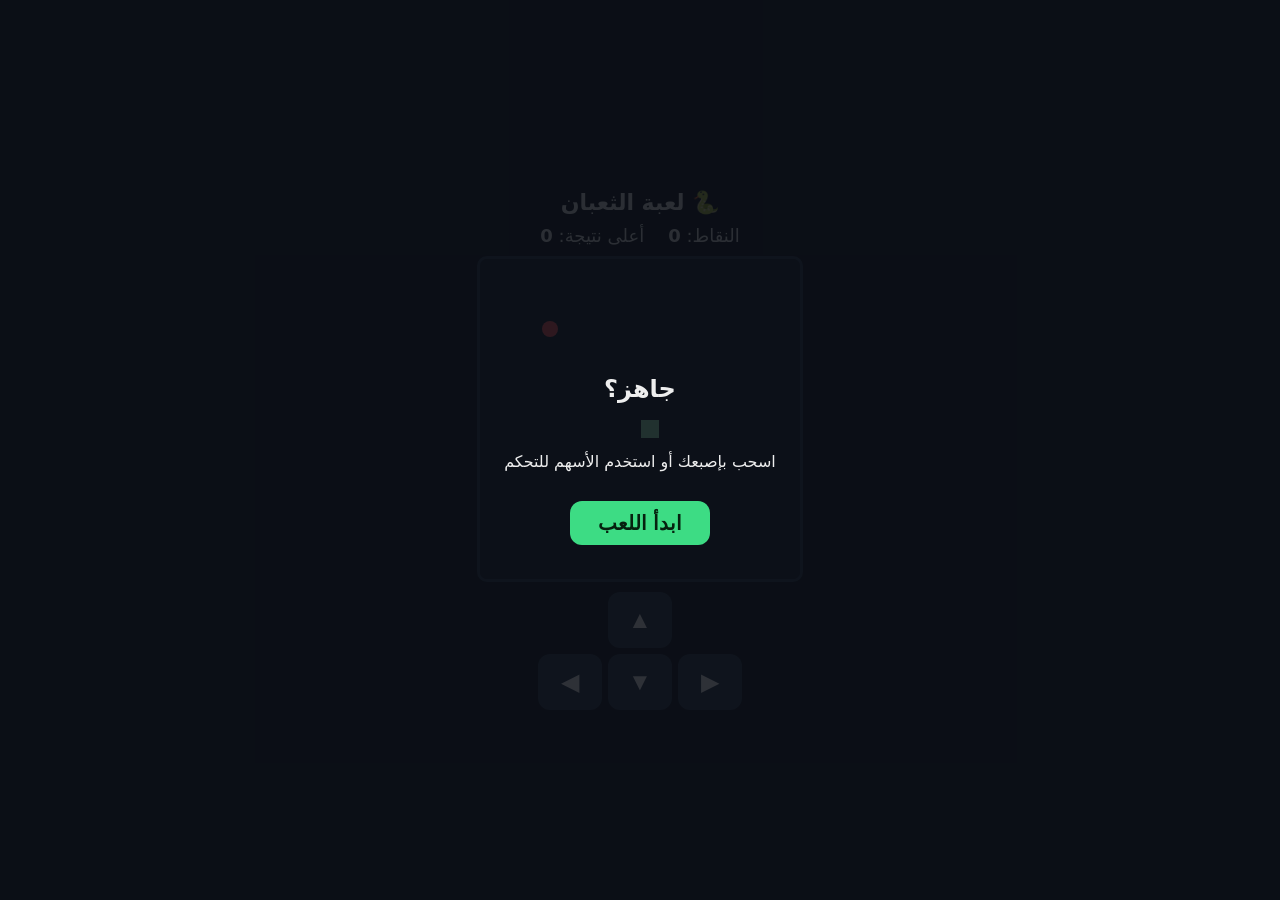
==== index.html @ d33692b9 "Create index.html" ====
<!DOCTYPE html>
<html lang="ar" dir="rtl">
<head>
<meta charset="utf-8">
<meta name="viewport" content="width=device-width,initial-scale=1,user-scalable=no">
<title>لعبة الثعبان</title>
<style>
*{box-sizing:border-box;-webkit-tap-highlight-color:transparent}
html,body{margin:0;height:100%;background:#12171f;color:#eee;font-family:system-ui,"Segoe UI",Tahoma,sans-serif;touch-action:none;overflow:hidden}
body{display:flex;flex-direction:column;align-items:center;justify-content:center;gap:10px}
h1{margin:0;font-size:22px}
#bar{display:flex;gap:24px;font-size:18px}
canvas{background:#1c2430;border:3px solid #2f3d52;border-radius:10px;max-width:92vw;max-height:60vh}
#pad{display:grid;grid-template-columns:repeat(3,64px);grid-template-rows:repeat(2,56px);gap:6px;direction:ltr}
#pad button{font-size:24px;border:0;border-radius:12px;background:#2f3d52;color:#fff}
#pad button:active{background:#46618a}
#up{grid-column:2;grid-row:1}#left{grid-column:1;grid-row:2}#down{grid-column:2;grid-row:2}#right{grid-column:3;grid-row:2}
#msg{position:absolute;inset:0;display:flex;flex-direction:column;align-items:center;justify-content:center;background:rgba(10,14,20,.85);gap:14px;text-align:center;padding:20px}
#msg button{font-size:20px;padding:10px 28px;border:0;border-radius:12px;background:#3ddc84;color:#06210f;font-weight:bold}
.hide{display:none!important}
</style>
</head>
<body>
<h1>🐍 لعبة الثعبان</h1>
<div id="bar"><span>النقاط: <b id="score">0</b></span><span>أعلى نتيجة: <b id="best">0</b></span></div>
<canvas id="c" width="320" height="320"></canvas>
<div id="pad"><button id="up">▲</button><button id="left">◀</button><button id="down">▼</button><button id="right">▶</button></div>
<div id="msg"><h2 id="mt">جاهز؟</h2><p id="mp">اسحب بإصبعك أو استخدم الأسهم للتحكم</p><button id="go">ابدأ اللعب</button></div>
<script>
const N=16,S=20,cv=document.getElementById('c'),x=cv.getContext('2d');
let snake,dir,next,food,score,timer,best=+localStorage.getItem('snakeBest')||0;
document.getElementById('best').textContent=best;
function place(){do{food={x:Math.floor(Math.random()*N),y:Math.floor(Math.random()*N)}}while(snake.some(s=>s.x==food.x&&s.y==food.y))}
function start(){snake=[{x:8,y:8},{x:7,y:8},{x:6,y:8}];dir=next={x:1,y:0};score=0;document.getElementById('score').textContent=0;place();
 document.getElementById('msg').classList.add('hide');clearInterval(timer);timer=setInterval(tick,130);draw()}
function over(){clearInterval(timer);if(score>best){best=score;localStorage.setItem('snakeBest',best);document.getElementById('best').textContent=best}
 document.getElementById('mt').textContent='انتهت اللعبة';document.getElementById('mp').textContent='نتيجتك: '+score;
 document.getElementById('go').textContent='العب مرة أخرى';document.getElementById('msg').classList.remove('hide')}
function tick(){dir=next;const h={x:snake[0].x+dir.x,y:snake[0].y+dir.y};
 if(h.x<0||h.y<0||h.x>=N||h.y>=N||snake.some(s=>s.x==h.x&&s.y==h.y))return over();
 snake.unshift(h);if(h.x==food.x&&h.y==food.y){score++;document.getElementById('score').textContent=score;place();if(score%5==0){clearInterval(timer);timer=setInterval(tick,Math.max(60,130-score*3))}}else snake.pop();draw()}
function draw(){x.fillStyle='#1c2430';x.fillRect(0,0,320,320);
 x.fillStyle='#ff5a5f';x.beginPath();x.arc(food.x*S+10,food.y*S+10,8,0,7);x.fill();
 snake.forEach((s,i)=>{x.fillStyle=i?'#3ddc84':'#a6ffcb';x.fillRect(s.x*S+1,s.y*S+1,S-2,S-2)})}
function turn(dx,dy){if(dx==-dir.x&&dy==-dir.y)return;next={x:dx,y:dy}}
const D={up:[0,-1],down:[0,1],left:[-1,0],right:[1,0]};
for(const k in D){const b=document.getElementById(k);b.addEventListener('pointerdown',e=>{e.preventDefault();turn(...D[k])})}
addEventListener('keydown',e=>{const m={ArrowUp:'up',ArrowDown:'down',ArrowLeft:'left',ArrowRight:'right',w:'up',s:'down',a:'left',d:'right'}[e.key];if(m){e.preventDefault();turn(...D[m])}});
let t0;addEventListener('touchstart',e=>{t0=e.touches[0]},{passive:true});
addEventListener('touchend',e=>{if(!t0)return;const t=e.changedTouches[0],dx=t.clientX-t0.clientX,dy=t.clientY-t0.clientY;
 if(Math.max(Math.abs(dx),Math.abs(dy))<20)return;Math.abs(dx)>Math.abs(dy)?turn(dx>0?1:-1,0):turn(0,dy>0?1:-1);t0=null},{passive:true});
document.getElementById('go').onclick=start;
snake=[{x:8,y:8}];dir={x:1,y:0};food={x:3,y:3};draw();
</script>
</body>
</html>
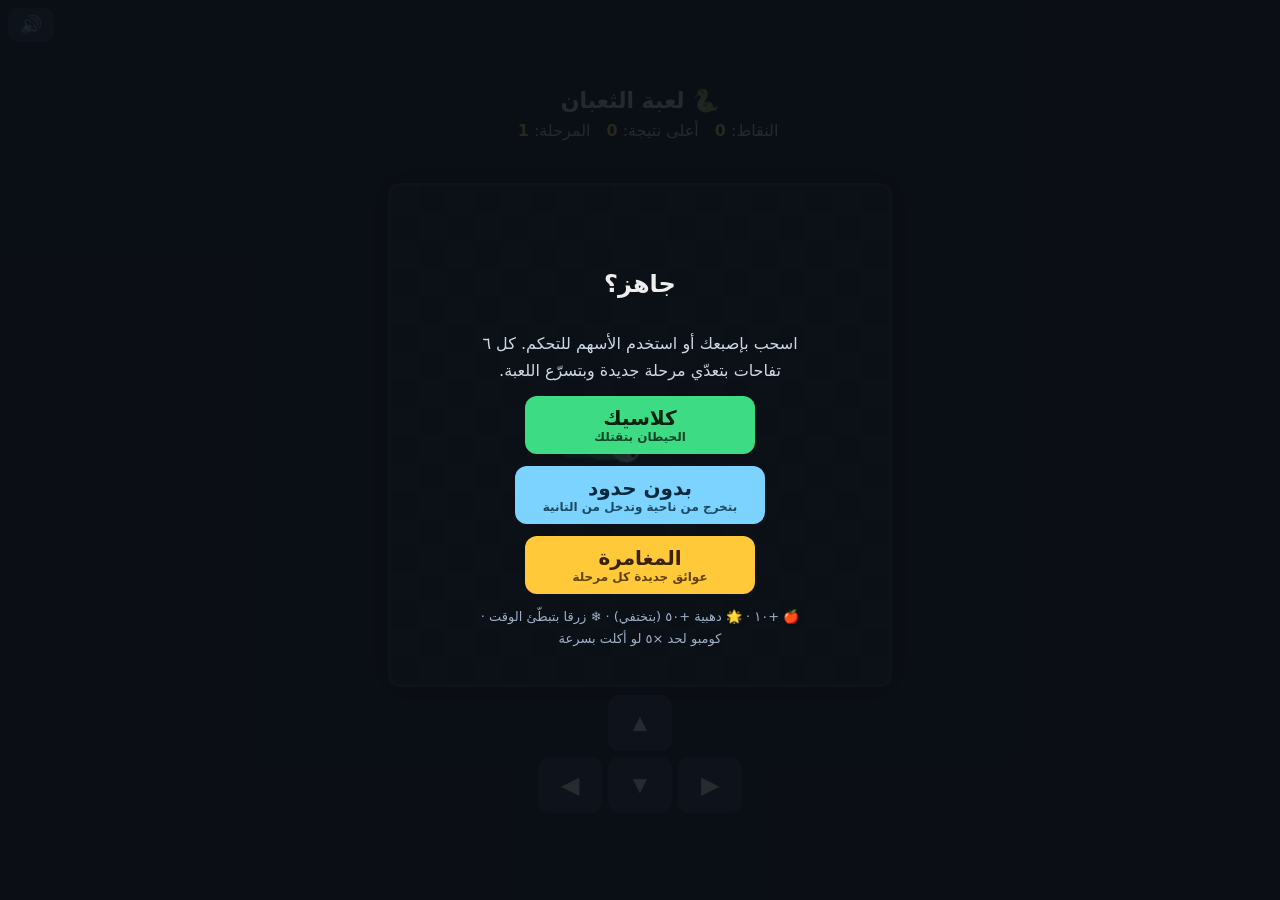
==== commit 5aca330a: "Update index.html" ====
--- a/index.html
+++ b/index.html
@@ -2,55 +2,220 @@
 <html lang="ar" dir="rtl">
 <head>
 <meta charset="utf-8">
-<meta name="viewport" content="width=device-width,initial-scale=1,user-scalable=no">
+<meta name="viewport" content="width=device-width,initial-scale=1,maximum-scale=1,user-scalable=no,viewport-fit=cover">
+<meta name="theme-color" content="#12171f">
 <title>لعبة الثعبان</title>
 <style>
-*{box-sizing:border-box;-webkit-tap-highlight-color:transparent}
+*{box-sizing:border-box;-webkit-tap-highlight-color:transparent;-webkit-user-select:none;user-select:none}
 html,body{margin:0;height:100%;background:#12171f;color:#eee;font-family:system-ui,"Segoe UI",Tahoma,sans-serif;touch-action:none;overflow:hidden}
-body{display:flex;flex-direction:column;align-items:center;justify-content:center;gap:10px}
+body{display:flex;flex-direction:column;align-items:center;justify-content:center;gap:8px}
 h1{margin:0;font-size:22px}
-#bar{display:flex;gap:24px;font-size:18px}
-canvas{background:#1c2430;border:3px solid #2f3d52;border-radius:10px;max-width:92vw;max-height:60vh}
+#bar{display:flex;gap:16px;font-size:16px;flex-wrap:wrap;justify-content:center;min-height:24px}
+#bar b{color:#ffe27a}
+#fx{height:22px;font-size:15px;color:#9ff0ff;font-weight:700}
+canvas{background:#1c2430;border:3px solid #2f3d52;border-radius:12px;width:min(92vw,56vh);height:min(92vw,56vh);box-shadow:0 0 30px #0008}
 #pad{display:grid;grid-template-columns:repeat(3,64px);grid-template-rows:repeat(2,56px);gap:6px;direction:ltr}
 #pad button{font-size:24px;border:0;border-radius:12px;background:#2f3d52;color:#fff}
 #pad button:active{background:#46618a}
 #up{grid-column:2;grid-row:1}#left{grid-column:1;grid-row:2}#down{grid-column:2;grid-row:2}#right{grid-column:3;grid-row:2}
-#msg{position:absolute;inset:0;display:flex;flex-direction:column;align-items:center;justify-content:center;background:rgba(10,14,20,.85);gap:14px;text-align:center;padding:20px}
-#msg button{font-size:20px;padding:10px 28px;border:0;border-radius:12px;background:#3ddc84;color:#06210f;font-weight:bold}
+#top{position:absolute;top:8px;left:8px;display:flex;gap:8px;z-index:3}
+#top button{font-size:18px;border:0;border-radius:10px;background:#2f3d52;color:#fff;padding:6px 12px}
+#msg{position:absolute;inset:0;display:flex;flex-direction:column;align-items:center;justify-content:center;background:rgba(10,14,20,.88);gap:12px;text-align:center;padding:20px;z-index:5}
+#msg p{margin:0;max-width:340px;line-height:1.7;color:#cfd8e6}
+.mb{font-size:20px;padding:10px 28px;border:0;border-radius:12px;background:#3ddc84;color:#06210f;font-weight:bold;min-width:230px;font-family:inherit}
+.mb.b{background:#7dd3ff;color:#06293a}.mb.c{background:#ffc93a;color:#3a2200}
+.mb small{display:block;font-size:12px;font-weight:600;opacity:.8}
 .hide{display:none!important}
 </style>
 </head>
 <body>
+<div id="top"><button id="pause" class="hide">⏸</button><button id="mute">🔊</button></div>
 <h1>🐍 لعبة الثعبان</h1>
-<div id="bar"><span>النقاط: <b id="score">0</b></span><span>أعلى نتيجة: <b id="best">0</b></span></div>
-<canvas id="c" width="320" height="320"></canvas>
+<div id="bar"><span>النقاط: <b id="score">0</b></span><span>أعلى نتيجة: <b id="best">0</b></span><span>المرحلة: <b id="lvl">1</b></span><span id="cmb"></span></div>
+<div id="fx"></div>
+<canvas id="c" width="360" height="360"></canvas>
 <div id="pad"><button id="up">▲</button><button id="left">◀</button><button id="down">▼</button><button id="right">▶</button></div>
-<div id="msg"><h2 id="mt">جاهز؟</h2><p id="mp">اسحب بإصبعك أو استخدم الأسهم للتحكم</p><button id="go">ابدأ اللعب</button></div>
+<div id="msg"><h2 id="mt">جاهز؟</h2><p id="mp">اسحب بإصبعك أو استخدم الأسهم للتحكم. كل ٦ تفاحات بتعدّي مرحلة جديدة وبتسرّع اللعبة.</p>
+<button class="mb" data-mode="classic">كلاسيك<small>الحيطان بتقتلك</small></button>
+<button class="mb b" data-mode="wrap">بدون حدود<small>بتخرج من ناحية وتدخل من التانية</small></button>
+<button class="mb c" data-mode="adventure">المغامرة<small>عوائق جديدة كل مرحلة</small></button>
+<p id="help" style="font-size:13px;color:#9fb0c8">🍎 +١٠ · 🌟 دهبية +٥٠ (بتختفي) · ❄️ زرقا بتبطّئ الوقت · كومبو لحد ×٥ لو أكلت بسرعة</p></div>
 <script>
-const N=16,S=20,cv=document.getElementById('c'),x=cv.getContext('2d');
-let snake,dir,next,food,score,timer,best=+localStorage.getItem('snakeBest')||0;
-document.getElementById('best').textContent=best;
-function place(){do{food={x:Math.floor(Math.random()*N),y:Math.floor(Math.random()*N)}}while(snake.some(s=>s.x==food.x&&s.y==food.y))}
-function start(){snake=[{x:8,y:8},{x:7,y:8},{x:6,y:8}];dir=next={x:1,y:0};score=0;document.getElementById('score').textContent=0;place();
- document.getElementById('msg').classList.add('hide');clearInterval(timer);timer=setInterval(tick,130);draw()}
-function over(){clearInterval(timer);if(score>best){best=score;localStorage.setItem('snakeBest',best);document.getElementById('best').textContent=best}
- document.getElementById('mt').textContent='انتهت اللعبة';document.getElementById('mp').textContent='نتيجتك: '+score;
- document.getElementById('go').textContent='العب مرة أخرى';document.getElementById('msg').classList.remove('hide')}
-function tick(){dir=next;const h={x:snake[0].x+dir.x,y:snake[0].y+dir.y};
- if(h.x<0||h.y<0||h.x>=N||h.y>=N||snake.some(s=>s.x==h.x&&s.y==h.y))return over();
- snake.unshift(h);if(h.x==food.x&&h.y==food.y){score++;document.getElementById('score').textContent=score;place();if(score%5==0){clearInterval(timer);timer=setInterval(tick,Math.max(60,130-score*3))}}else snake.pop();draw()}
-function draw(){x.fillStyle='#1c2430';x.fillRect(0,0,320,320);
- x.fillStyle='#ff5a5f';x.beginPath();x.arc(food.x*S+10,food.y*S+10,8,0,7);x.fill();
- snake.forEach((s,i)=>{x.fillStyle=i?'#3ddc84':'#a6ffcb';x.fillRect(s.x*S+1,s.y*S+1,S-2,S-2)})}
-function turn(dx,dy){if(dx==-dir.x&&dy==-dir.y)return;next={x:dx,y:dy}}
+const N=18,S=20,SZ=N*S,cv=document.getElementById('c'),x=cv.getContext('2d');
+const dpr=Math.min(2,window.devicePixelRatio||1);cv.width=cv.height=SZ*dpr;x.scale(dpr,dpr);
+const $=id=>document.getElementById(id);
+const THEMES=[
+ {a:'#1c2430',b:'#212b3a',h:'#c8ffe0',t1:'#3ddc84',t2:'#1b8f55',wall:'#5b6b86'},
+ {a:'#2a2014',b:'#32271a',h:'#fff0c0',t1:'#ffc93a',t2:'#b8801a',wall:'#8a6a3a'},
+ {a:'#10243a',b:'#142b46',h:'#d8f4ff',t1:'#4fc3ff',t2:'#1a6aa8',wall:'#4a7aa8'},
+ {a:'#2a1230',b:'#341840',h:'#ffe0ff',t1:'#ff7ad9',t2:'#a83a95',wall:'#8a4a9a'},
+ {a:'#2a1410',b:'#341a14',h:'#ffe8d0',t1:'#ff7a4a',t2:'#a8381a',wall:'#9a5a3a'}];
+let AC=null,muted=localStorage.getItem('snakeMute')==='1';$('mute').textContent=muted?'🔇':'🔊';
+function beep(f0,f1,d,v,type){if(muted)return;try{AC=AC||new (window.AudioContext||window.webkitAudioContext)();const o=AC.createOscillator(),g=AC.createGain();o.type=type||'square';o.frequency.setValueAtTime(f0,AC.currentTime);o.frequency.exponentialRampToValueAtTime(Math.max(30,f1),AC.currentTime+d);g.gain.setValueAtTime(v||.06,AC.currentTime);g.gain.exponentialRampToValueAtTime(.001,AC.currentTime+d);o.connect(g);g.connect(AC.destination);o.start();o.stop(AC.currentTime+d)}catch(e){}}
+function buzz(p){if(!muted&&navigator.vibrate)try{navigator.vibrate(p)}catch(e){}}
+$('mute').onclick=()=>{muted=!muted;localStorage.setItem('snakeMute',muted?'1':'0');$('mute').textContent=muted?'🔇':'🔊'};
+function rngf(a){return function(){a|=0;a=a+0x6D2B79F5|0;let t=Math.imul(a^a>>>15,1|a);t=t+Math.imul(t^t>>>7,61|t)^t;return((t^t>>>14)>>>0)/4294967296}}
+let mode='classic',snake,prev,dir,queue,foods,obs,score,eaten,level,combo,lastEat,tickMs,acc,last,state='menu',shake=0,parts=[],slowUntil=0,goldenAt=0,slowAt=0,now=0,flash=0,banner=null,over_t=0;
+const bestKey=m=>m==='classic'?'snakeBest':'snakeBest_'+m;
+function getBest(m){return +localStorage.getItem(bestKey(m))||0}
+function showBest(){$('best').textContent=getBest(mode)}
+const wrapMode=()=>mode==='wrap';
+function baseMs(){return Math.max(62,150-(level-1)*9)}
+function isFree(px,py,ignoreFood){if(snake.some(s=>s.x==px&&s.y==py))return false;if(obs.some(o=>o.x==px&&o.y==py))return false;if(!ignoreFood&&foods.some(f=>f.x==px&&f.y==py))return false;return true}
+function randFree(){for(let t=0;t<400;t++){const px=Math.floor(Math.random()*N),py=Math.floor(Math.random()*N);if(isFree(px,py)&&Math.abs(px-snake[0].x)+Math.abs(py-snake[0].y)>2)return{x:px,y:py}}return null}
+function addFood(type){const p=randFree();if(!p)return;foods.push({x:p.x,y:p.y,type,born:now,life:type=='gold'?6500:(type=='slow'?8000:0)})}
+function genObstacles(){
+ const R=rngf(level*7919+13),count=Math.min(34,3+level*3);let best=[];
+ for(let attempt=0;attempt<40;attempt++){
+  const o=[];let tries=0;
+  while(o.length<count&&tries++<500){
+   const px=Math.floor(R()*N),py=Math.floor(R()*N);
+   if(Math.abs(px-snake[0].x)+Math.abs(py-snake[0].y)<5)continue;
+   if(snake.some(s=>s.x==px&&s.y==py))continue;
+   if(o.some(q=>q.x==px&&q.y==py))continue;
+   o.push({x:px,y:py});
+   if(R()<.5&&o.length<count){const dx=R()<.5?1:0,dy=1-dx,qx=px+dx,qy=py+dy;if(qx<N&&qy<N&&!o.some(q=>q.x==qx&&q.y==qy)&&!snake.some(s=>s.x==qx&&s.y==qy)&&Math.abs(qx-snake[0].x)+Math.abs(qy-snake[0].y)>=5)o.push({x:qx,y:qy})}
+  }
+  // flood fill from head: need >=75% of free cells reachable
+  const blocked=new Set(o.map(q=>q.x+','+q.y)),seen=new Set([snake[0].x+','+snake[0].y]),st=[[snake[0].x,snake[0].y]];
+  while(st.length){const [cx,cy]=st.pop();for(const [dx,dy] of [[1,0],[-1,0],[0,1],[0,-1]]){const nx=cx+dx,ny=cy+dy;if(nx<0||ny<0||nx>=N||ny>=N)continue;const k=nx+','+ny;if(seen.has(k)||blocked.has(k))continue;seen.add(k);st.push([nx,ny])}}
+  best=o;if(seen.size>=(N*N-o.length)*.9)break;
+ }
+ return best;
+}
+function setHud(){$('score').textContent=score;$('lvl').textContent=level;$('cmb').textContent=combo>1?'كومبو ×'+combo:'';}
+function start(m){
+ mode=m;showBest();snake=[{x:8,y:9},{x:7,y:9},{x:6,y:9}];prev=snake.map(s=>({...s}));dir={x:1,y:0};queue=[];foods=[];obs=[];score=0;eaten=0;level=1;combo=0;lastEat=-1e9;
+ slowUntil=0;parts=[];shake=0;banner=null;now=performance.now();goldenAt=now+25000;slowAt=now+14000;
+ if(mode==='adventure')obs=genObstacles();
+ addFood('apple');tickMs=baseMs();acc=0;last=performance.now();state='play';
+ $('msg').classList.add('hide');$('pause').classList.remove('hide');$('fx').textContent='';setHud();beep(500,900,.12,.07,'triangle');
+}
+function popParts(px,py,col,n,sp){for(let i=0;i<n&&parts.length<160;i++){const a=Math.random()*6.28,v=(.3+Math.random())*(sp||90);parts.push({x:px,y:py,vx:Math.cos(a)*v,vy:Math.sin(a)*v,l:.5+Math.random()*.4,m:.9,c:col})}}
+function floatText(t,px,py,col){parts.push({txt:t,x:px,y:py,vx:0,vy:-30,l:.9,m:.9,c:col})}
+function die(){
+ state='over';over_t=performance.now();shake=1;buzz([80,40,140]);beep(220,40,.5,.14,'sawtooth');
+ const h=snake[0];popParts(h.x*S+10,h.y*S+10,'#ff5a5f',34,160);
+ const nb=score>getBest(mode);if(nb)localStorage.setItem(bestKey(mode),score);showBest();
+ $('pause').classList.add('hide');
+ setTimeout(()=>{if(state!=='over')return;$('mt').textContent='انتهت اللعبة';
+  $('mp').textContent='نتيجتك: '+score+' · المرحلة '+level+(nb&&score>0?' · رقم قياسي جديد! 🏆':'');
+  $('msg').classList.remove('hide')},700);
+}
+function step(){
+ if(queue.length)dir=queue.shift();
+ prev=snake.map(s=>({...s}));
+ let hx=snake[0].x+dir.x,hy=snake[0].y+dir.y;
+ if(wrapMode()){hx=(hx+N)%N;hy=(hy+N)%N}
+ else if(hx<0||hy<0||hx>=N||hy>=N)return die();
+ const fi=foods.findIndex(f=>f.x==hx&&f.y==hy);
+ const tail=snake[snake.length-1],growing=fi>=0&&foods[fi].type!=='slow'||fi>=0;
+ if(obs.some(o=>o.x==hx&&o.y==hy))return die();
+ const body=growing?snake:snake.slice(0,-1);
+ if(body.some(s=>s.x==hx&&s.y==hy))return die();
+ snake.unshift({x:hx,y:hy});
+ if(fi>=0){
+  const f=foods.splice(fi,1)[0];
+  combo=(now-lastEat<3200)?Math.min(5,combo+1):1;lastEat=now;
+  let pts=10;
+  if(f.type==='gold'){pts=50;beep(700,1500,.25,.08,'triangle');buzz([20,30,40]);popParts(hx*S+10,hy*S+10,'#ffd23a',26,150)}
+  else if(f.type==='slow'){pts=20;slowUntil=now+4500;beep(900,300,.3,.08,'sine');popParts(hx*S+10,hy*S+10,'#7fe6ff',22,130)}
+  else{beep(520+combo*60,880+combo*60,.09,.07,'square');buzz(12);popParts(hx*S+10,hy*S+10,'#ff5a5f',14)}
+  pts*=combo;score+=pts;eaten++;floatText('+'+pts+(combo>1?' ×'+combo:''),hx*S+10,hy*S,f.type=='gold'?'#ffd23a':'#ffffff');
+  if(f.type==='apple')addFood('apple');
+  else if(!foods.some(q=>q.type==='apple'))addFood('apple');
+  if(eaten>0&&eaten%6===0){levelUp()}
+ }else snake.pop();
+ while(prev.length<snake.length)prev.push({...prev[prev.length-1]});
+ setHud();
+}
+function levelUp(){
+ level++;score+=100;shake=.6;buzz([30,40,60]);beep(440,990,.35,.1,'triangle');
+ banner={t:'المرحلة '+level+(mode==='adventure'?' · عوائق جديدة!':' · أسرع!'),t0:performance.now()};
+ if(mode==='adventure'){obs=genObstacles();foods=foods.filter(f=>isFree(f.x,f.y,true));if(!foods.some(f=>f.type==='apple'))addFood('apple')}
+ const hx=snake[0].x*S+10,hy=snake[0].y*S+10;popParts(hx,hy,'#ffffff',30,170);
+}
+function setDir(dx,dy){
+ if(state!=='play')return;
+ const ref=queue.length?queue[queue.length-1]:dir;
+ if(dx==-ref.x&&dy==-ref.y)return;if(dx==ref.x&&dy==ref.y)return;
+ if(queue.length<2)queue.push({x:dx,y:dy});
+}
+function update(dt,ts){
+ now=ts;
+ if(state==='play'){
+  tickMs=baseMs()*(ts<slowUntil?1.6:1);
+  acc+=dt;let g=0;while(acc>=tickMs&&state==='play'&&g++<4){acc-=tickMs;step()}
+  if(state==='play'){
+   for(let i=foods.length-1;i>=0;i--){const f=foods[i];if(f.life&&ts-f.born>f.life)foods.splice(i,1)}
+   if(ts>goldenAt){if(!foods.some(f=>f.type==='gold'))addFood('gold');goldenAt=ts+22000+Math.random()*12000}
+   if(ts>slowAt){if(!foods.some(f=>f.type==='slow'))addFood('slow');slowAt=ts+30000+Math.random()*15000}
+   if(combo>1&&ts-lastEat>3200){combo=0;setHud()}
+   const fx=[];if(ts<slowUntil)fx.push('❄️ وقت بطيء '+Math.ceil((slowUntil-ts)/1000));$('fx').textContent=fx.join('  ');
+  }
+ }
+ if(shake>0)shake=Math.max(0,shake-dt/500);
+ for(let i=parts.length-1;i>=0;i--){const p=parts[i];p.l-=dt/1000;p.x+=p.vx*dt/1000;p.y+=p.vy*dt/1000;p.vx*=.96;p.vy*=.96;if(p.l<=0)parts.splice(i,1)}
+}
+function lerp(a,b,t){return a+(b-a)*t}
+function pos(i,al){const c=snake[i],p=prev[i]||c;if(Math.abs(c.x-p.x)>1.5||Math.abs(c.y-p.y)>1.5)return{x:c.x*S+10,y:c.y*S+10};return{x:lerp(p.x,c.x,al)*S+10,y:lerp(p.y,c.y,al)*S+10}}
+function mix(c1,c2,t){const a=parseInt(c1.slice(1),16),b=parseInt(c2.slice(1),16);const r=Math.round(lerp(a>>16,b>>16,t)),g=Math.round(lerp((a>>8)&255,(b>>8)&255,t)),bl=Math.round(lerp(a&255,b&255,t));return'rgb('+r+','+g+','+bl+')'}
+function rr(px,py,w,h,r){x.beginPath();x.moveTo(px+r,py);x.arcTo(px+w,py,px+w,py+h,r);x.arcTo(px+w,py+h,px,py+h,r);x.arcTo(px,py+h,px,py,r);x.arcTo(px,py,px+w,py,r);x.closePath()}
+function draw(ts){
+ const th=THEMES[((level||1)-1)%THEMES.length];
+ x.save();x.setTransform(dpr,0,0,dpr,0,0);x.direction='ltr';
+ if(shake>0)x.translate((Math.random()-.5)*shake*8,(Math.random()-.5)*shake*8);
+ for(let r=0;r<N;r++)for(let c=0;c<N;c++){x.fillStyle=(r+c)%2?th.a:th.b;x.fillRect(c*S,r*S,S,S)}
+ if(!snake){x.restore();return}
+ if(wrapMode()){x.strokeStyle='#ffffff22';x.setLineDash([6,6]);x.lineWidth=2;x.strokeRect(1,1,SZ-2,SZ-2);x.setLineDash([])}
+ // obstacles
+ for(const o of obs){x.fillStyle='#0006';rr(o.x*S+2,o.y*S+3,S-3,S-3,4);x.fill();x.fillStyle=th.wall;rr(o.x*S+1,o.y*S+1,S-3,S-3,4);x.fill();x.fillStyle='#ffffff22';rr(o.x*S+3,o.y*S+3,S-9,5,2);x.fill()}
+ // foods
+ for(const f of foods){
+  const cx=f.x*S+10,cy=f.y*S+10,pul=1+Math.sin(ts/180+f.x)*.08;
+  if(f.type==='apple'){x.fillStyle='#ff5a5f33';x.beginPath();x.arc(cx,cy,13*pul,0,7);x.fill();x.fillStyle='#ff5a5f';x.beginPath();x.arc(cx,cy,8*pul,0,7);x.fill();x.fillStyle='#ffffff88';x.beginPath();x.arc(cx-3,cy-3,2.5,0,7);x.fill();x.strokeStyle='#4caf50';x.lineWidth=2;x.beginPath();x.moveTo(cx,cy-7);x.lineTo(cx+3,cy-11);x.stroke()}
+  else{
+   const gold=f.type==='gold',col=gold?'#ffd23a':'#7fe6ff',age=ts-f.born,left=1-age/f.life,blink=left<.3&&Math.floor(ts/110)%2;
+   if(!blink){x.fillStyle=col+'44';x.beginPath();x.arc(cx,cy,15*pul,0,7);x.fill();x.fillStyle=col;x.beginPath();
+    for(let k=0;k<10;k++){const a=k/10*6.283-1.57+ts/700,rd=k%2?4:9*pul;x.lineTo(cx+Math.cos(a)*rd,cy+Math.sin(a)*rd)}x.closePath();x.fill()}
+   x.strokeStyle=col;x.lineWidth=2;x.beginPath();x.arc(cx,cy,14,-1.57,-1.57+6.283*Math.max(0,left));x.stroke();
+  }
+ }
+ // snake
+ const al=state==='play'?Math.min(1,acc/tickMs):1,L=snake.length;
+ const pts=[];for(let i=0;i<L;i++)pts.push(pos(i,al));
+ x.lineCap='round';x.lineJoin='round';
+ for(let i=L-1;i>=1;i--){
+  const a=pts[i],b=pts[i-1];if(Math.abs(a.x-b.x)>S*1.5||Math.abs(a.y-b.y)>S*1.5)continue;
+  const t=i/Math.max(1,L-1);x.strokeStyle=mix(th.t1,th.t2,t);x.lineWidth=18-t*5;x.beginPath();x.moveTo(a.x,a.y);x.lineTo(b.x,b.y);x.stroke();
+ }
+ for(let i=L-1;i>=1;i--){const t=i/Math.max(1,L-1);if(i%2==0){x.fillStyle='#ffffff14';x.beginPath();x.arc(pts[i].x,pts[i].y,3.5,0,7);x.fill()}}
+ const h=pts[0],ang=Math.atan2(dir.y,dir.x);
+ x.fillStyle=th.h;x.beginPath();x.arc(h.x,h.y,10,0,7);x.fill();
+ x.fillStyle=th.t1;x.beginPath();x.arc(h.x-Math.cos(ang)*2,h.y-Math.sin(ang)*2,7,0,7);x.globalAlpha=.25;x.fill();x.globalAlpha=1;
+ for(const s of [-1,1]){const ex=h.x+Math.cos(ang)*4+Math.cos(ang+1.57)*s*4.5,ey=h.y+Math.sin(ang)*4+Math.sin(ang+1.57)*s*4.5;x.fillStyle='#fff';x.beginPath();x.arc(ex,ey,3.2,0,7);x.fill();x.fillStyle='#111';x.beginPath();x.arc(ex+Math.cos(ang),ey+Math.sin(ang),1.7,0,7);x.fill()}
+ if(state==='play'&&Math.floor(ts/420)%4===0){x.strokeStyle='#ff4a6a';x.lineWidth=1.6;const tx=h.x+Math.cos(ang)*10,ty=h.y+Math.sin(ang)*10;x.beginPath();x.moveTo(tx,ty);x.lineTo(tx+Math.cos(ang)*6,ty+Math.sin(ang)*6);x.lineTo(tx+Math.cos(ang)*9+Math.cos(ang+1)*3,ty+Math.sin(ang)*9+Math.sin(ang+1)*3);x.moveTo(tx+Math.cos(ang)*6,ty+Math.sin(ang)*6);x.lineTo(tx+Math.cos(ang)*9+Math.cos(ang-1)*3,ty+Math.sin(ang)*9+Math.sin(ang-1)*3);x.stroke()}
+ if(performance.now()<slowUntil+0){x.fillStyle='#7fe6ff18';x.fillRect(0,0,SZ,SZ)}
+ // particles
+ for(const p of parts){x.globalAlpha=Math.max(0,p.l/p.m);if(p.txt){x.fillStyle=p.c;x.font='bold 15px system-ui';x.textAlign='center';x.fillText(p.txt,p.x,p.y)}else{x.fillStyle=p.c;x.beginPath();x.arc(p.x,p.y,3,0,7);x.fill()}}
+ x.globalAlpha=1;
+ if(banner){const a=(performance.now()-banner.t0)/1600;if(a>=1)banner=null;else{x.globalAlpha=1-a*a;x.fillStyle='#fff';x.font='bold 24px system-ui';x.textAlign='center';x.fillText(banner.t,SZ/2,SZ/2-20-a*30);x.globalAlpha=1}}
+ if(state==='pause'){x.fillStyle='#000a';x.fillRect(0,0,SZ,SZ);x.fillStyle='#fff';x.font='bold 28px system-ui';x.textAlign='center';x.fillText('⏸ إيقاف مؤقت',SZ/2,SZ/2);x.font='15px system-ui';x.fillText('اضغط ⏸ أو مسطرة عشان تكمّل',SZ/2,SZ/2+30)}
+ x.restore();
+}
+function loop(ts){const dt=Math.min(60,ts-(last||ts));last=ts;update(state==='play'?dt:0,ts);if(state!=='play'&&shake>0)shake=Math.max(0,shake-dt/500);for(let i=parts.length-1;i>=0&&state!=='play';i--){const p=parts[i];p.l-=dt/1000;p.x+=p.vx*dt/1000;p.y+=p.vy*dt/1000;p.vx*=.96;p.vy*=.96;if(p.l<=0)parts.splice(i,1)}draw(ts);requestAnimationFrame(loop)}
+function togglePause(){if(state==='play'){state='pause';$('pause').textContent='▶'}else if(state==='pause'){state='play';last=performance.now();$('pause').textContent='⏸'}}
+$('pause').onclick=togglePause;
+document.addEventListener('visibilitychange',()=>{if(document.hidden&&state==='play')togglePause()});
 const D={up:[0,-1],down:[0,1],left:[-1,0],right:[1,0]};
-for(const k in D){const b=document.getElementById(k);b.addEventListener('pointerdown',e=>{e.preventDefault();turn(...D[k])})}
-addEventListener('keydown',e=>{const m={ArrowUp:'up',ArrowDown:'down',ArrowLeft:'left',ArrowRight:'right',w:'up',s:'down',a:'left',d:'right'}[e.key];if(m){e.preventDefault();turn(...D[m])}});
+for(const k in D){const b=$(k);b.addEventListener('pointerdown',e=>{e.preventDefault();setDir(...D[k])})}
+addEventListener('keydown',e=>{const m={ArrowUp:'up',ArrowDown:'down',ArrowLeft:'left',ArrowRight:'right',w:'up',s:'down',a:'left',d:'right'}[e.key];if(m){e.preventDefault();setDir(...D[m])}else if(e.key==='p'||e.key===' '){e.preventDefault();togglePause()}});
 let t0;addEventListener('touchstart',e=>{t0=e.touches[0]},{passive:true});
-addEventListener('touchend',e=>{if(!t0)return;const t=e.changedTouches[0],dx=t.clientX-t0.clientX,dy=t.clientY-t0.clientY;
- if(Math.max(Math.abs(dx),Math.abs(dy))<20)return;Math.abs(dx)>Math.abs(dy)?turn(dx>0?1:-1,0):turn(0,dy>0?1:-1);t0=null},{passive:true});
-document.getElementById('go').onclick=start;
-snake=[{x:8,y:8}];dir={x:1,y:0};food={x:3,y:3};draw();
+addEventListener('touchmove',e=>{if(!t0)return;const t=e.touches[0],dx=t.clientX-t0.clientX,dy=t.clientY-t0.clientY;if(Math.max(Math.abs(dx),Math.abs(dy))<24)return;Math.abs(dx)>Math.abs(dy)?setDir(dx>0?1:-1,0):setDir(0,dy>0?1:-1);t0=e.touches[0]},{passive:true});
+document.querySelectorAll('.mb').forEach(b=>b.addEventListener('click',()=>start(b.dataset.mode)));
+showBest();snake=[{x:8,y:9},{x:7,y:9},{x:6,y:9}];prev=snake.map(s=>({...s}));dir={x:1,y:0};foods=[];obs=[];level=1;acc=0;tickMs=150;
+requestAnimationFrame(loop);window.__foods=()=>foods;window.__obs=()=>obs;
+window.__s={...{},start,step,get:()=>({state,mode,score,level,eaten,len:snake&&snake.length,obs:obs.length,foods:foods.map(f=>f.type),head:snake&&snake[0],dir}),setDir,addFood,die,force:0,snake:()=>snake};
 </script>
 </body>
 </html>
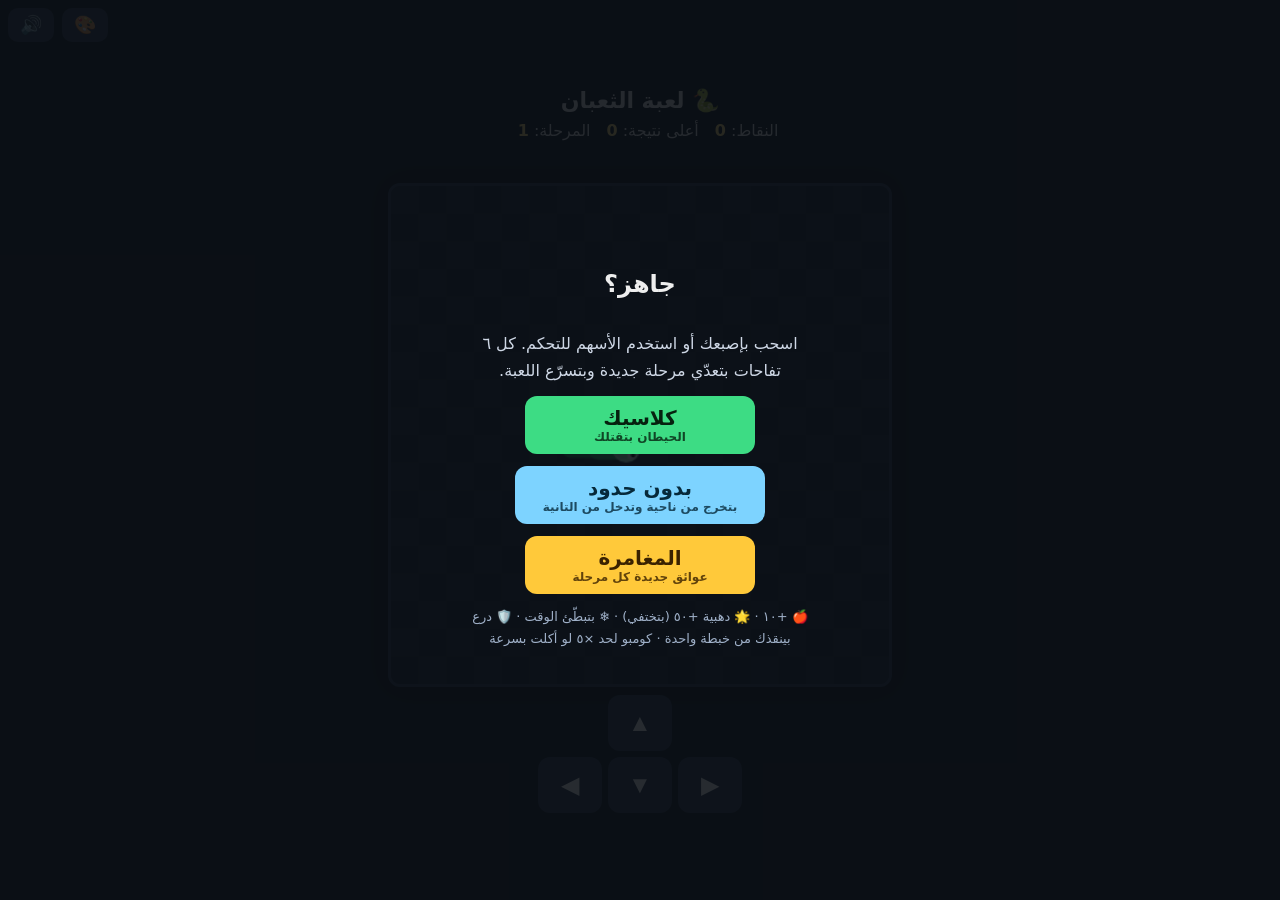
==== commit e21aaf90: "Update index.html" ====
--- a/index.html
+++ b/index.html
@@ -29,7 +29,7 @@
 </style>
 </head>
 <body>
-<div id="top"><button id="pause" class="hide">⏸</button><button id="mute">🔊</button></div>
+<div id="top"><button id="pause" class="hide">⏸</button><button id="skin">🎨</button><button id="mute">🔊</button></div>
 <h1>🐍 لعبة الثعبان</h1>
 <div id="bar"><span>النقاط: <b id="score">0</b></span><span>أعلى نتيجة: <b id="best">0</b></span><span>المرحلة: <b id="lvl">1</b></span><span id="cmb"></span></div>
 <div id="fx"></div>
@@ -39,23 +39,26 @@
 <button class="mb" data-mode="classic">كلاسيك<small>الحيطان بتقتلك</small></button>
 <button class="mb b" data-mode="wrap">بدون حدود<small>بتخرج من ناحية وتدخل من التانية</small></button>
 <button class="mb c" data-mode="adventure">المغامرة<small>عوائق جديدة كل مرحلة</small></button>
-<p id="help" style="font-size:13px;color:#9fb0c8">🍎 +١٠ · 🌟 دهبية +٥٠ (بتختفي) · ❄️ زرقا بتبطّئ الوقت · كومبو لحد ×٥ لو أكلت بسرعة</p></div>
+<p id="help" style="font-size:13px;color:#9fb0c8">🍎 +١٠ · 🌟 دهبية +٥٠ (بتختفي) · ❄️ بتبطّئ الوقت · 🛡️ درع بينقذك من خبطة واحدة · كومبو لحد ×٥ لو أكلت بسرعة</p></div>
 <script>
+const $=id=>document.getElementById(id);
 const N=18,S=20,SZ=N*S,cv=document.getElementById('c'),x=cv.getContext('2d');
 const dpr=Math.min(2,window.devicePixelRatio||1);cv.width=cv.height=SZ*dpr;x.scale(dpr,dpr);
-const $=id=>document.getElementById(id);
 const THEMES=[
  {a:'#1c2430',b:'#212b3a',h:'#c8ffe0',t1:'#3ddc84',t2:'#1b8f55',wall:'#5b6b86'},
  {a:'#2a2014',b:'#32271a',h:'#fff0c0',t1:'#ffc93a',t2:'#b8801a',wall:'#8a6a3a'},
  {a:'#10243a',b:'#142b46',h:'#d8f4ff',t1:'#4fc3ff',t2:'#1a6aa8',wall:'#4a7aa8'},
  {a:'#2a1230',b:'#341840',h:'#ffe0ff',t1:'#ff7ad9',t2:'#a83a95',wall:'#8a4a9a'},
  {a:'#2a1410',b:'#341a14',h:'#ffe8d0',t1:'#ff7a4a',t2:'#a8381a',wall:'#9a5a3a'}];
+const SKINS=[null,{t1:'#ff9bd2',t2:'#c2417f',h:'#fff0f8'},{t1:'#b8ff5a',t2:'#4a8f12',h:'#f4ffd8'},{t1:'#ffffff',t2:'#7a8aa0',h:'#ffffff'},{t1:'#ffd23a',t2:'#e0551a',h:'#fff6d0'}];
+let skin=+localStorage.getItem('snakeSkin')||0,shield=0;
+$('skin').onclick=()=>{skin=(skin+1)%SKINS.length;localStorage.setItem('snakeSkin',skin)};
 let AC=null,muted=localStorage.getItem('snakeMute')==='1';$('mute').textContent=muted?'🔇':'🔊';
 function beep(f0,f1,d,v,type){if(muted)return;try{AC=AC||new (window.AudioContext||window.webkitAudioContext)();const o=AC.createOscillator(),g=AC.createGain();o.type=type||'square';o.frequency.setValueAtTime(f0,AC.currentTime);o.frequency.exponentialRampToValueAtTime(Math.max(30,f1),AC.currentTime+d);g.gain.setValueAtTime(v||.06,AC.currentTime);g.gain.exponentialRampToValueAtTime(.001,AC.currentTime+d);o.connect(g);g.connect(AC.destination);o.start();o.stop(AC.currentTime+d)}catch(e){}}
 function buzz(p){if(!muted&&navigator.vibrate)try{navigator.vibrate(p)}catch(e){}}
 $('mute').onclick=()=>{muted=!muted;localStorage.setItem('snakeMute',muted?'1':'0');$('mute').textContent=muted?'🔇':'🔊'};
 function rngf(a){return function(){a|=0;a=a+0x6D2B79F5|0;let t=Math.imul(a^a>>>15,1|a);t=t+Math.imul(t^t>>>7,61|t)^t;return((t^t>>>14)>>>0)/4294967296}}
-let mode='classic',snake,prev,dir,queue,foods,obs,score,eaten,level,combo,lastEat,tickMs,acc,last,state='menu',shake=0,parts=[],slowUntil=0,goldenAt=0,slowAt=0,now=0,flash=0,banner=null,over_t=0;
+let mode='classic',snake,prev,dir,queue,foods,obs,score,eaten,level,combo,lastEat,tickMs,acc,last,state='menu',shake=0,parts=[],slowUntil=0,shieldAt=0,goldenAt=0,slowAt=0,now=0,flash=0,banner=null,over_t=0;
 const bestKey=m=>m==='classic'?'snakeBest':'snakeBest_'+m;
 function getBest(m){return +localStorage.getItem(bestKey(m))||0}
 function showBest(){$('best').textContent=getBest(mode)}
@@ -63,7 +66,7 @@
 function baseMs(){return Math.max(62,150-(level-1)*9)}
 function isFree(px,py,ignoreFood){if(snake.some(s=>s.x==px&&s.y==py))return false;if(obs.some(o=>o.x==px&&o.y==py))return false;if(!ignoreFood&&foods.some(f=>f.x==px&&f.y==py))return false;return true}
 function randFree(){for(let t=0;t<400;t++){const px=Math.floor(Math.random()*N),py=Math.floor(Math.random()*N);if(isFree(px,py)&&Math.abs(px-snake[0].x)+Math.abs(py-snake[0].y)>2)return{x:px,y:py}}return null}
-function addFood(type){const p=randFree();if(!p)return;foods.push({x:p.x,y:p.y,type,born:now,life:type=='gold'?6500:(type=='slow'?8000:0)})}
+function addFood(type){const p=randFree();if(!p)return;foods.push({x:p.x,y:p.y,type,born:now,life:type=='gold'?6500:(type=='slow'?8000:(type=='shield'?9000:0))})}
 function genObstacles(){
  const R=rngf(level*7919+13),count=Math.min(34,3+level*3);let best=[];
  for(let attempt=0;attempt<40;attempt++){
@@ -86,7 +89,7 @@
 function setHud(){$('score').textContent=score;$('lvl').textContent=level;$('cmb').textContent=combo>1?'كومبو ×'+combo:'';}
 function start(m){
  mode=m;showBest();snake=[{x:8,y:9},{x:7,y:9},{x:6,y:9}];prev=snake.map(s=>({...s}));dir={x:1,y:0};queue=[];foods=[];obs=[];score=0;eaten=0;level=1;combo=0;lastEat=-1e9;
- slowUntil=0;parts=[];shake=0;banner=null;now=performance.now();goldenAt=now+25000;slowAt=now+14000;
+ slowUntil=0;shield=0;shieldAt=performance.now()+20000;parts=[];shake=0;banner=null;now=performance.now();goldenAt=now+25000;slowAt=now+14000;
  if(mode==='adventure')obs=genObstacles();
  addFood('apple');tickMs=baseMs();acc=0;last=performance.now();state='play';
  $('msg').classList.add('hide');$('pause').classList.remove('hide');$('fx').textContent='';setHud();beep(500,900,.12,.07,'triangle');
@@ -102,23 +105,25 @@
   $('mp').textContent='نتيجتك: '+score+' · المرحلة '+level+(nb&&score>0?' · رقم قياسي جديد! 🏆':'');
   $('msg').classList.remove('hide')},700);
 }
+function useShield(){if(!shield)return false;shield=0;shake=.7;buzz([40,30,60]);beep(300,700,.3,.1,'triangle');popParts(snake[0].x*S+10,snake[0].y*S+10,'#7dd3ff',30,170);floatText('🛡️ حماك!',snake[0].x*S+10,snake[0].y*S,'#7dd3ff');return true}
 function step(){
  if(queue.length)dir=queue.shift();
  prev=snake.map(s=>({...s}));
  let hx=snake[0].x+dir.x,hy=snake[0].y+dir.y;
  if(wrapMode()){hx=(hx+N)%N;hy=(hy+N)%N}
- else if(hx<0||hy<0||hx>=N||hy>=N)return die();
+ else if(hx<0||hy<0||hx>=N||hy>=N){if(!useShield())return die();hx=(hx+N)%N;hy=(hy+N)%N}
  const fi=foods.findIndex(f=>f.x==hx&&f.y==hy);
  const tail=snake[snake.length-1],growing=fi>=0&&foods[fi].type!=='slow'||fi>=0;
- if(obs.some(o=>o.x==hx&&o.y==hy))return die();
+ {const oi=obs.findIndex(o=>o.x==hx&&o.y==hy);if(oi>=0){if(!useShield())return die();obs.splice(oi,1)}}
  const body=growing?snake:snake.slice(0,-1);
- if(body.some(s=>s.x==hx&&s.y==hy))return die();
+ if(body.some(s=>s.x==hx&&s.y==hy)&&!useShield())return die();
  snake.unshift({x:hx,y:hy});
  if(fi>=0){
   const f=foods.splice(fi,1)[0];
   combo=(now-lastEat<3200)?Math.min(5,combo+1):1;lastEat=now;
   let pts=10;
   if(f.type==='gold'){pts=50;beep(700,1500,.25,.08,'triangle');buzz([20,30,40]);popParts(hx*S+10,hy*S+10,'#ffd23a',26,150)}
+  else if(f.type==='shield'){pts=15;shield=1;beep(600,1200,.25,.08,'sine');popParts(hx*S+10,hy*S+10,'#7dd3ff',22,130)}
   else if(f.type==='slow'){pts=20;slowUntil=now+4500;beep(900,300,.3,.08,'sine');popParts(hx*S+10,hy*S+10,'#7fe6ff',22,130)}
   else{beep(520+combo*60,880+combo*60,.09,.07,'square');buzz(12);popParts(hx*S+10,hy*S+10,'#ff5a5f',14)}
   pts*=combo;score+=pts;eaten++;floatText('+'+pts+(combo>1?' ×'+combo:''),hx*S+10,hy*S,f.type=='gold'?'#ffd23a':'#ffffff');
@@ -149,9 +154,10 @@
   if(state==='play'){
    for(let i=foods.length-1;i>=0;i--){const f=foods[i];if(f.life&&ts-f.born>f.life)foods.splice(i,1)}
    if(ts>goldenAt){if(!foods.some(f=>f.type==='gold'))addFood('gold');goldenAt=ts+22000+Math.random()*12000}
+   if(ts>shieldAt){if(!foods.some(f=>f.type==='shield')&&!shield)addFood('shield');shieldAt=ts+28000+Math.random()*14000}
    if(ts>slowAt){if(!foods.some(f=>f.type==='slow'))addFood('slow');slowAt=ts+30000+Math.random()*15000}
    if(combo>1&&ts-lastEat>3200){combo=0;setHud()}
-   const fx=[];if(ts<slowUntil)fx.push('❄️ وقت بطيء '+Math.ceil((slowUntil-ts)/1000));$('fx').textContent=fx.join('  ');
+   const fx=[];if(shield)fx.push('🛡️ درع جاهز');if(ts<slowUntil)fx.push('❄️ وقت بطيء '+Math.ceil((slowUntil-ts)/1000));$('fx').textContent=fx.join('  ');
   }
  }
  if(shake>0)shake=Math.max(0,shake-dt/500);
@@ -162,7 +168,7 @@
 function mix(c1,c2,t){const a=parseInt(c1.slice(1),16),b=parseInt(c2.slice(1),16);const r=Math.round(lerp(a>>16,b>>16,t)),g=Math.round(lerp((a>>8)&255,(b>>8)&255,t)),bl=Math.round(lerp(a&255,b&255,t));return'rgb('+r+','+g+','+bl+')'}
 function rr(px,py,w,h,r){x.beginPath();x.moveTo(px+r,py);x.arcTo(px+w,py,px+w,py+h,r);x.arcTo(px+w,py+h,px,py+h,r);x.arcTo(px,py+h,px,py,r);x.arcTo(px,py,px+w,py,r);x.closePath()}
 function draw(ts){
- const th=THEMES[((level||1)-1)%THEMES.length];
+ const th=Object.assign({},THEMES[((level||1)-1)%THEMES.length],SKINS[skin]||{});
  x.save();x.setTransform(dpr,0,0,dpr,0,0);x.direction='ltr';
  if(shake>0)x.translate((Math.random()-.5)*shake*8,(Math.random()-.5)*shake*8);
  for(let r=0;r<N;r++)for(let c=0;c<N;c++){x.fillStyle=(r+c)%2?th.a:th.b;x.fillRect(c*S,r*S,S,S)}
@@ -175,7 +181,7 @@
   const cx=f.x*S+10,cy=f.y*S+10,pul=1+Math.sin(ts/180+f.x)*.08;
   if(f.type==='apple'){x.fillStyle='#ff5a5f33';x.beginPath();x.arc(cx,cy,13*pul,0,7);x.fill();x.fillStyle='#ff5a5f';x.beginPath();x.arc(cx,cy,8*pul,0,7);x.fill();x.fillStyle='#ffffff88';x.beginPath();x.arc(cx-3,cy-3,2.5,0,7);x.fill();x.strokeStyle='#4caf50';x.lineWidth=2;x.beginPath();x.moveTo(cx,cy-7);x.lineTo(cx+3,cy-11);x.stroke()}
   else{
-   const gold=f.type==='gold',col=gold?'#ffd23a':'#7fe6ff',age=ts-f.born,left=1-age/f.life,blink=left<.3&&Math.floor(ts/110)%2;
+   const gold=f.type==='gold',col=gold?'#ffd23a':(f.type==='shield'?'#7dd3ff':'#7fe6ff'),age=ts-f.born,left=1-age/f.life,blink=left<.3&&Math.floor(ts/110)%2;
    if(!blink){x.fillStyle=col+'44';x.beginPath();x.arc(cx,cy,15*pul,0,7);x.fill();x.fillStyle=col;x.beginPath();
     for(let k=0;k<10;k++){const a=k/10*6.283-1.57+ts/700,rd=k%2?4:9*pul;x.lineTo(cx+Math.cos(a)*rd,cy+Math.sin(a)*rd)}x.closePath();x.fill()}
    x.strokeStyle=col;x.lineWidth=2;x.beginPath();x.arc(cx,cy,14,-1.57,-1.57+6.283*Math.max(0,left));x.stroke();
@@ -191,7 +197,7 @@
  }
  for(let i=L-1;i>=1;i--){const t=i/Math.max(1,L-1);if(i%2==0){x.fillStyle='#ffffff14';x.beginPath();x.arc(pts[i].x,pts[i].y,3.5,0,7);x.fill()}}
  const h=pts[0],ang=Math.atan2(dir.y,dir.x);
- x.fillStyle=th.h;x.beginPath();x.arc(h.x,h.y,10,0,7);x.fill();
+ x.fillStyle=th.h;x.beginPath();x.arc(h.x,h.y,10,0,7);x.fill();if(shield){x.strokeStyle='#7dd3ff';x.lineWidth=2.5;x.globalAlpha=.6+Math.sin(ts/120)*.3;x.beginPath();x.arc(h.x,h.y,15,0,7);x.stroke();x.globalAlpha=1}
  x.fillStyle=th.t1;x.beginPath();x.arc(h.x-Math.cos(ang)*2,h.y-Math.sin(ang)*2,7,0,7);x.globalAlpha=.25;x.fill();x.globalAlpha=1;
  for(const s of [-1,1]){const ex=h.x+Math.cos(ang)*4+Math.cos(ang+1.57)*s*4.5,ey=h.y+Math.sin(ang)*4+Math.sin(ang+1.57)*s*4.5;x.fillStyle='#fff';x.beginPath();x.arc(ex,ey,3.2,0,7);x.fill();x.fillStyle='#111';x.beginPath();x.arc(ex+Math.cos(ang),ey+Math.sin(ang),1.7,0,7);x.fill()}
  if(state==='play'&&Math.floor(ts/420)%4===0){x.strokeStyle='#ff4a6a';x.lineWidth=1.6;const tx=h.x+Math.cos(ang)*10,ty=h.y+Math.sin(ang)*10;x.beginPath();x.moveTo(tx,ty);x.lineTo(tx+Math.cos(ang)*6,ty+Math.sin(ang)*6);x.lineTo(tx+Math.cos(ang)*9+Math.cos(ang+1)*3,ty+Math.sin(ang)*9+Math.sin(ang+1)*3);x.moveTo(tx+Math.cos(ang)*6,ty+Math.sin(ang)*6);x.lineTo(tx+Math.cos(ang)*9+Math.cos(ang-1)*3,ty+Math.sin(ang)*9+Math.sin(ang-1)*3);x.stroke()}
@@ -215,7 +221,8 @@
 document.querySelectorAll('.mb').forEach(b=>b.addEventListener('click',()=>start(b.dataset.mode)));
 showBest();snake=[{x:8,y:9},{x:7,y:9},{x:6,y:9}];prev=snake.map(s=>({...s}));dir={x:1,y:0};foods=[];obs=[];level=1;acc=0;tickMs=150;
 requestAnimationFrame(loop);window.__foods=()=>foods;window.__obs=()=>obs;
-window.__s={...{},start,step,get:()=>({state,mode,score,level,eaten,len:snake&&snake.length,obs:obs.length,foods:foods.map(f=>f.type),head:snake&&snake[0],dir}),setDir,addFood,die,force:0,snake:()=>snake};
+window.__s={...{},setShield:v=>{shield=v},useShield,start,step,get:()=>({shield,skin,state,mode,score,level,eaten,len:snake&&snake.length,obs:obs.length,foods:foods.map(f=>f.type),head:snake&&snake[0],dir}),setDir,addFood,die,force:0,snake:()=>snake};
 </script>
 </body>
 </html>
+
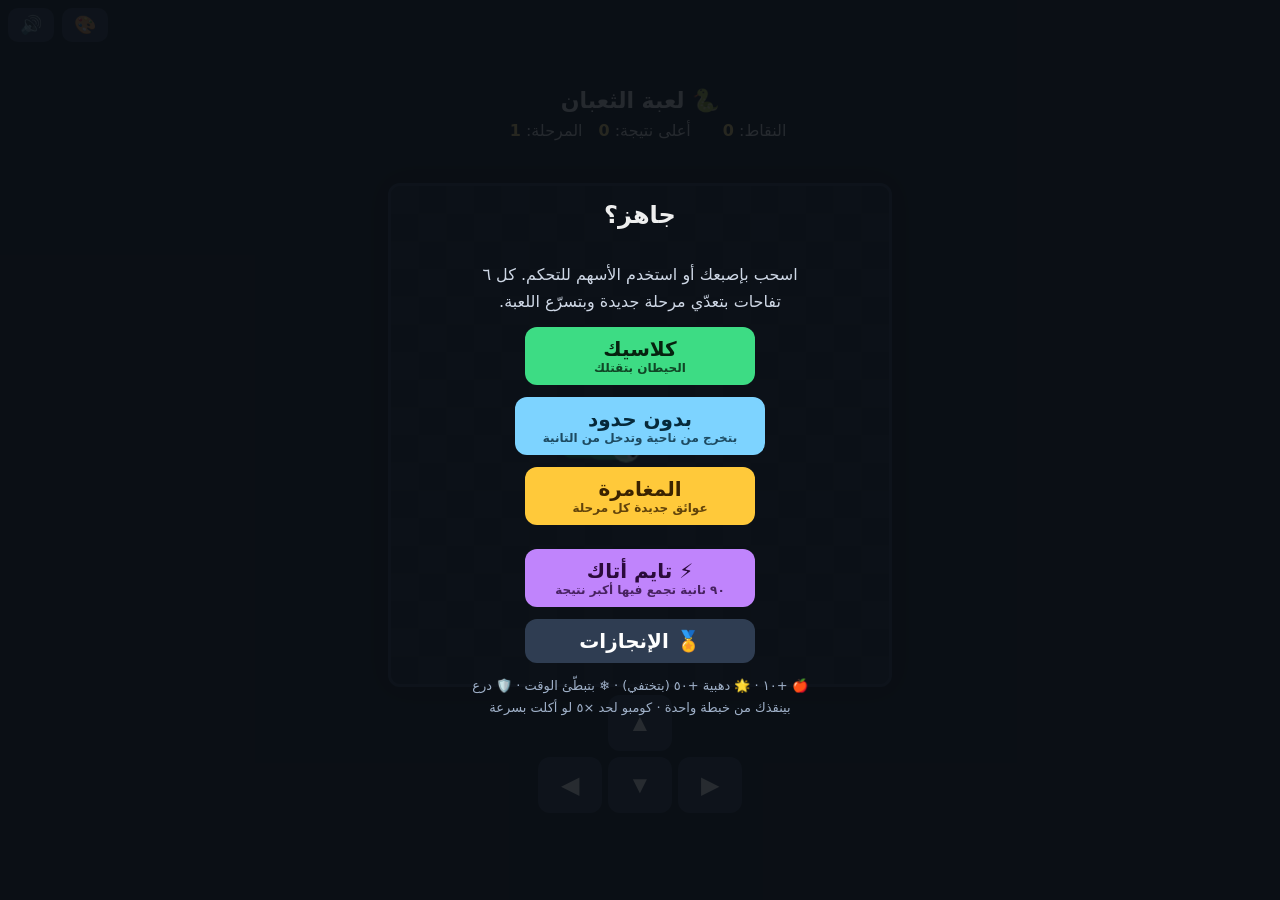
==== commit f5732b3c: "Update index.html" ====
--- a/index.html
+++ b/index.html
@@ -26,12 +26,24 @@
 .mb.b{background:#7dd3ff;color:#06293a}.mb.c{background:#ffc93a;color:#3a2200}
 .mb small{display:block;font-size:12px;font-weight:600;opacity:.8}
 .hide{display:none!important}
+#achv{position:absolute;inset:0;display:flex;flex-direction:column;align-items:center;background:rgba(10,14,20,.94);gap:10px;text-align:center;padding:20px;z-index:6;overflow-y:auto}
+#achv .list{display:flex;flex-direction:column;gap:8px;width:100%;max-width:400px}
+.aitem{display:flex;gap:10px;align-items:center;background:#ffffff10;border-radius:12px;padding:10px 12px;text-align:right;border:2px solid #ffffff14}
+.aitem .ic{font-size:24px}
+.aitem .tx{flex:1}.aitem .tx b{display:block;font-size:14px}.aitem .tx span{font-size:12px;color:#9fb0c8}
+.aitem .pbar{height:6px;background:#ffffff1a;border-radius:4px;overflow:hidden;margin-top:4px}.aitem .pbar i{display:block;height:100%;background:#3ddc84}
+.aitem.done{border-color:#3ddc84}.aitem.done .ic{filter:none}
+.aitem:not(.done) .ic{filter:grayscale(1);opacity:.5}
+#toast{position:absolute;top:56px;left:50%;transform:translateX(-50%);background:#3ddc84;color:#06210f;font-weight:800;padding:10px 20px;border-radius:99px;opacity:0;transition:opacity .3s;pointer-events:none;z-index:9;box-shadow:0 8px 24px #0008;white-space:nowrap}
+#toast.show{opacity:1}
+#recs{font-size:13px;color:#ffe27a;margin:0;line-height:1.7}
 </style>
 </head>
 <body>
 <div id="top"><button id="pause" class="hide">⏸</button><button id="skin">🎨</button><button id="mute">🔊</button></div>
 <h1>🐍 لعبة الثعبان</h1>
-<div id="bar"><span>النقاط: <b id="score">0</b></span><span>أعلى نتيجة: <b id="best">0</b></span><span>المرحلة: <b id="lvl">1</b></span><span id="cmb"></span></div>
+<div id="toast"></div>
+<div id="bar"><span>النقاط: <b id="score">0</b></span><span id="tleft"></span><span>أعلى نتيجة: <b id="best">0</b></span><span>المرحلة: <b id="lvl">1</b></span><span id="cmb"></span></div>
 <div id="fx"></div>
 <canvas id="c" width="360" height="360"></canvas>
 <div id="pad"><button id="up">▲</button><button id="left">◀</button><button id="down">▼</button><button id="right">▶</button></div>
@@ -39,7 +51,11 @@
 <button class="mb" data-mode="classic">كلاسيك<small>الحيطان بتقتلك</small></button>
 <button class="mb b" data-mode="wrap">بدون حدود<small>بتخرج من ناحية وتدخل من التانية</small></button>
 <button class="mb c" data-mode="adventure">المغامرة<small>عوائق جديدة كل مرحلة</small></button>
+<p id="recs"></p>
+<button class="mb" data-mode="time" style="background:#c084fc;color:#2a0a3a">⚡ تايم أتاك<small>٩٠ ثانية تجمع فيها أكبر نتيجة</small></button>
+<button class="mb" id="achBtn" style="background:#2f3d52;color:#fff">🏅 الإنجازات</button>
 <p id="help" style="font-size:13px;color:#9fb0c8">🍎 +١٠ · 🌟 دهبية +٥٠ (بتختفي) · ❄️ بتبطّئ الوقت · 🛡️ درع بينقذك من خبطة واحدة · كومبو لحد ×٥ لو أكلت بسرعة</p></div>
+<div id="achv" class="hide"><h2 style="margin:0;color:#ffe27a">🏅 الإنجازات</h2><div class="list" id="achList"></div><button class="mb" id="achBack" style="min-width:160px">رجوع</button></div>
 <script>
 const $=id=>document.getElementById(id);
 const N=18,S=20,SZ=N*S,cv=document.getElementById('c'),x=cv.getContext('2d');
@@ -58,7 +74,29 @@
 function buzz(p){if(!muted&&navigator.vibrate)try{navigator.vibrate(p)}catch(e){}}
 $('mute').onclick=()=>{muted=!muted;localStorage.setItem('snakeMute',muted?'1':'0');$('mute').textContent=muted?'🔇':'🔊'};
 function rngf(a){return function(){a|=0;a=a+0x6D2B79F5|0;let t=Math.imul(a^a>>>15,1|a);t=t+Math.imul(t^t>>>7,61|t)^t;return((t^t>>>14)>>>0)/4294967296}}
-let mode='classic',snake,prev,dir,queue,foods,obs,score,eaten,level,combo,lastEat,tickMs,acc,last,state='menu',shake=0,parts=[],slowUntil=0,shieldAt=0,goldenAt=0,slowAt=0,now=0,flash=0,banner=null,over_t=0;
+let mode='classic',snake,prev,dir,queue,foods,obs,score,eaten,level,combo,lastEat,tickMs,acc,last,state='menu',shake=0,parts=[],slowUntil=0,shieldAt=0,goldenAt=0,slowAt=0,now=0,flash=0,banner=null,over_t=0,timeLeft=0,goldRun=0;
+const SVK='snake_save2';
+let SV={ach:{},stats:{apples:0,runs:0,gold:0,bestCombo:0}};
+try{const sv0=JSON.parse(localStorage.getItem(SVK));if(sv0){Object.assign(SV.stats,sv0.stats||{});SV.ach=sv0.ach||{}}}catch(e){}
+function saveSV(){try{localStorage.setItem(SVK,JSON.stringify(SV))}catch(e){}}
+const ACHS=[
+ {id:'a50',ic:'🍎',t:'آكلكول',d:'كُل 50 تفاحة إجمالي',p:()=>[SV.stats.apples,50]},
+ {id:'a250',ic:'🍏',t:'جوعان دايماً',d:'كُل 250 تفاحة إجمالي',p:()=>[SV.stats.apples,250]},
+ {id:'a1000',ic:'🤰',t:'ثعبان مُحترف',d:'كُل 1000 تفاحة إجمالي',p:()=>[SV.stats.apples,1000]},
+ {id:'l3',ic:'🐣',t:'بداية قوية',d:'اوصل للمرحلة 3 في جولة',p:()=>[SV.stats.maxLevel||0,3]},
+ {id:'l6',ic:'🦅',t:'سرعة جنونية',d:'اوصل للمرحلة 6 في جولة',p:()=>[SV.stats.maxLevel||0,6]},
+ {id:'c4',ic:'🔥',t:'كومبو ×4',d:'اعمل كومبو ×4',p:()=>[SV.stats.bestCombo,4]},
+ {id:'c5',ic:'⚡',t:'كومبو ×5',d:'اعمل أقصى كومبو ×5',p:()=>[SV.stats.bestCombo,5]},
+ {id:'s500',ic:'💪',t:'نص بطل',d:'سجّل 500 نقطة في جولة واحدة',p:()=>[SV.stats.bestScore||0,500]},
+ {id:'s1500',ic:'👑',t:'ملك الثعابين',d:'سجّل 1500 نقطة في جولة واحدة',p:()=>[SV.stats.bestScore||0,1500]},
+ {id:'g10',ic:'🌟',t:'صياد الذهب',d:'كُل 10 تفاحات دهبية إجمالي',p:()=>[SV.stats.gold,10]},
+ {id:'r10',ic:'🎮',t:'مُداوم',d:'العب 10 جولات',p:()=>[SV.stats.runs,10]},
+ {id:'t300',ic:'⏱',t:'وحش التايم أتاك',d:'سجّل 300 نقطة في تايم أتاك',p:()=>[getBest('time'),300]}];
+let toastT=null;
+function toast(m){const t=$('toast');t.textContent=m;t.classList.add('show');clearTimeout(toastT);toastT=setTimeout(()=>t.classList.remove('show'),2400)}
+function checkAch(){let changed=false;for(const a of ACHS){if(SV.ach[a.id])continue;const [v,need]=a.p();if(v>=need){SV.ach[a.id]=1;changed=true;toast('🏅 إنجاز جديد: '+a.t);beep(600,1400,.4,.09,'triangle')}}if(changed)saveSV()}
+function renderAch(){const L=$('achList');L.innerHTML='';for(const a of ACHS){const [v,need]=a.p();const done=!!SV.ach[a.id];const d=document.createElement('div');d.className='aitem'+(done?' done':'');d.innerHTML='<div class="ic">'+a.ic+'</div><div class="tx"><b>'+a.t+(done?' ✓':'')+'</b><span>'+a.d+'</span><div class="pbar"><i style="width:'+Math.min(100,v/need*100)+'%"></i></div></div>';L.appendChild(d)}}
+function refreshRecs(){const r=$('recs');const tot=getBest('classic')+getBest('wrap')+getBest('adventure')+getBest('time');if(SV.stats.runs||tot){r.textContent='🍎 '+SV.stats.apples+' تفاحة • 🎮 '+SV.stats.runs+' جولة • 🏆 أفضل كومبو ×'+(SV.stats.bestCombo||0)+' • 🏅 '+Object.keys(SV.ach).length+'/'+ACHS.length}else r.textContent=''}
 const bestKey=m=>m==='classic'?'snakeBest':'snakeBest_'+m;
 function getBest(m){return +localStorage.getItem(bestKey(m))||0}
 function showBest(){$('best').textContent=getBest(mode)}
@@ -91,6 +129,7 @@
  mode=m;showBest();snake=[{x:8,y:9},{x:7,y:9},{x:6,y:9}];prev=snake.map(s=>({...s}));dir={x:1,y:0};queue=[];foods=[];obs=[];score=0;eaten=0;level=1;combo=0;lastEat=-1e9;
  slowUntil=0;shield=0;shieldAt=performance.now()+20000;parts=[];shake=0;banner=null;now=performance.now();goldenAt=now+25000;slowAt=now+14000;
  if(mode==='adventure')obs=genObstacles();
+ timeLeft=mode==='time'?90:0;goldRun=0;SV.stats.runs++;saveSV();refreshRecs();
  addFood('apple');tickMs=baseMs();acc=0;last=performance.now();state='play';
  $('msg').classList.add('hide');$('pause').classList.remove('hide');$('fx').textContent='';setHud();beep(500,900,.12,.07,'triangle');
 }
@@ -100,11 +139,19 @@
  state='over';over_t=performance.now();shake=1;buzz([80,40,140]);beep(220,40,.5,.14,'sawtooth');
  const h=snake[0];popParts(h.x*S+10,h.y*S+10,'#ff5a5f',34,160);
  const nb=score>getBest(mode);if(nb)localStorage.setItem(bestKey(mode),score);showBest();
+ if(score>(SV.stats.bestScore||0))SV.stats.bestScore=score;if(level>(SV.stats.maxLevel||0))SV.stats.maxLevel=level;saveSV();checkAch();refreshRecs();
  $('pause').classList.add('hide');
  setTimeout(()=>{if(state!=='over')return;$('mt').textContent='انتهت اللعبة';
   $('mp').textContent='نتيجتك: '+score+' · المرحلة '+level+(nb&&score>0?' · رقم قياسي جديد! 🏆':'');
   $('msg').classList.remove('hide')},700);
 }
+function timeUp(){if(state!=='play')return;state='over';over_t=performance.now();buzz([60,40,60]);beep(500,900,.4,.1,'triangle');
+ const nb=score>getBest('time');if(nb)localStorage.setItem(bestKey('time'),score);showBest();
+ if(score>(SV.stats.bestScore||0))SV.stats.bestScore=score;saveSV();checkAch();refreshRecs();
+ $('pause').classList.add('hide');
+ setTimeout(()=>{if(state!=='over')return;$('mt').textContent='انتهى الوقت! ⏱';
+  $('mp').textContent='نتيجتك في التايم أتاك: '+score+(nb&&score>0?' · رقم قياسي جديد! 🏆':'');
+  $('msg').classList.remove('hide')},400)}
 function useShield(){if(!shield)return false;shield=0;shake=.7;buzz([40,30,60]);beep(300,700,.3,.1,'triangle');popParts(snake[0].x*S+10,snake[0].y*S+10,'#7dd3ff',30,170);floatText('🛡️ حماك!',snake[0].x*S+10,snake[0].y*S,'#7dd3ff');return true}
 function step(){
  if(queue.length)dir=queue.shift();
@@ -126,10 +173,10 @@
   else if(f.type==='shield'){pts=15;shield=1;beep(600,1200,.25,.08,'sine');popParts(hx*S+10,hy*S+10,'#7dd3ff',22,130)}
   else if(f.type==='slow'){pts=20;slowUntil=now+4500;beep(900,300,.3,.08,'sine');popParts(hx*S+10,hy*S+10,'#7fe6ff',22,130)}
   else{beep(520+combo*60,880+combo*60,.09,.07,'square');buzz(12);popParts(hx*S+10,hy*S+10,'#ff5a5f',14)}
-  pts*=combo;score+=pts;eaten++;floatText('+'+pts+(combo>1?' ×'+combo:''),hx*S+10,hy*S,f.type=='gold'?'#ffd23a':'#ffffff');
+  pts*=combo;score+=pts;eaten++;SV.stats.apples++;if(f.type==='gold'){SV.stats.gold++;goldRun++}if(combo>(SV.stats.bestCombo||0))SV.stats.bestCombo=combo;if(level>(SV.stats.maxLevel||0))SV.stats.maxLevel=level;floatText('+'+pts+(combo>1?' ×'+combo:''),hx*S+10,hy*S,f.type=='gold'?'#ffd23a':'#ffffff');
   if(f.type==='apple')addFood('apple');
   else if(!foods.some(q=>q.type==='apple'))addFood('apple');
-  if(eaten>0&&eaten%6===0){levelUp()}
+  if(eaten>0&&eaten%6===0&&mode!=='time'){levelUp()}
  }else snake.pop();
  while(prev.length<snake.length)prev.push({...prev[prev.length-1]});
  setHud();
@@ -149,7 +196,8 @@
 function update(dt,ts){
  now=ts;
  if(state==='play'){
-  tickMs=baseMs()*(ts<slowUntil?1.6:1);
+  if(mode==='time'){timeLeft-=dt/1000;$('tleft').textContent='⏱ '+Math.max(0,Math.ceil(timeLeft));if(timeLeft<=0){timeUp();return}}else $('tleft').textContent='';
+  tickMs=(mode==='time'?95:baseMs())*(ts<slowUntil?1.6:1);
   acc+=dt;let g=0;while(acc>=tickMs&&state==='play'&&g++<4){acc-=tickMs;step()}
   if(state==='play'){
    for(let i=foods.length-1;i>=0;i--){const f=foods[i];if(f.life&&ts-f.born>f.life)foods.splice(i,1)}
@@ -219,10 +267,14 @@
 let t0;addEventListener('touchstart',e=>{t0=e.touches[0]},{passive:true});
 addEventListener('touchmove',e=>{if(!t0)return;const t=e.touches[0],dx=t.clientX-t0.clientX,dy=t.clientY-t0.clientY;if(Math.max(Math.abs(dx),Math.abs(dy))<24)return;Math.abs(dx)>Math.abs(dy)?setDir(dx>0?1:-1,0):setDir(0,dy>0?1:-1);t0=e.touches[0]},{passive:true});
 document.querySelectorAll('.mb').forEach(b=>b.addEventListener('click',()=>start(b.dataset.mode)));
+$('achBtn').onclick=()=>{renderAch();$('msg').classList.add('hide');$('achv').classList.remove('hide')};
+$('achBack').onclick=()=>{$('achv').classList.add('hide');$('msg').classList.remove('hide');refreshRecs()};
+refreshRecs();
 showBest();snake=[{x:8,y:9},{x:7,y:9},{x:6,y:9}];prev=snake.map(s=>({...s}));dir={x:1,y:0};foods=[];obs=[];level=1;acc=0;tickMs=150;
 requestAnimationFrame(loop);window.__foods=()=>foods;window.__obs=()=>obs;
-window.__s={...{},setShield:v=>{shield=v},useShield,start,step,get:()=>({shield,skin,state,mode,score,level,eaten,len:snake&&snake.length,obs:obs.length,foods:foods.map(f=>f.type),head:snake&&snake[0],dir}),setDir,addFood,die,force:0,snake:()=>snake};
+window.__s={...{},SV:()=>SV,checkAch,timeUp,setShield:v=>{shield=v},useShield,start,step,get:()=>({shield,skin,state,mode,score,level,eaten,len:snake&&snake.length,obs:obs.length,foods:foods.map(f=>f.type),head:snake&&snake[0],dir}),setDir,addFood,die,force:0,snake:()=>snake};
 </script>
 </body>
 </html>
 
+
